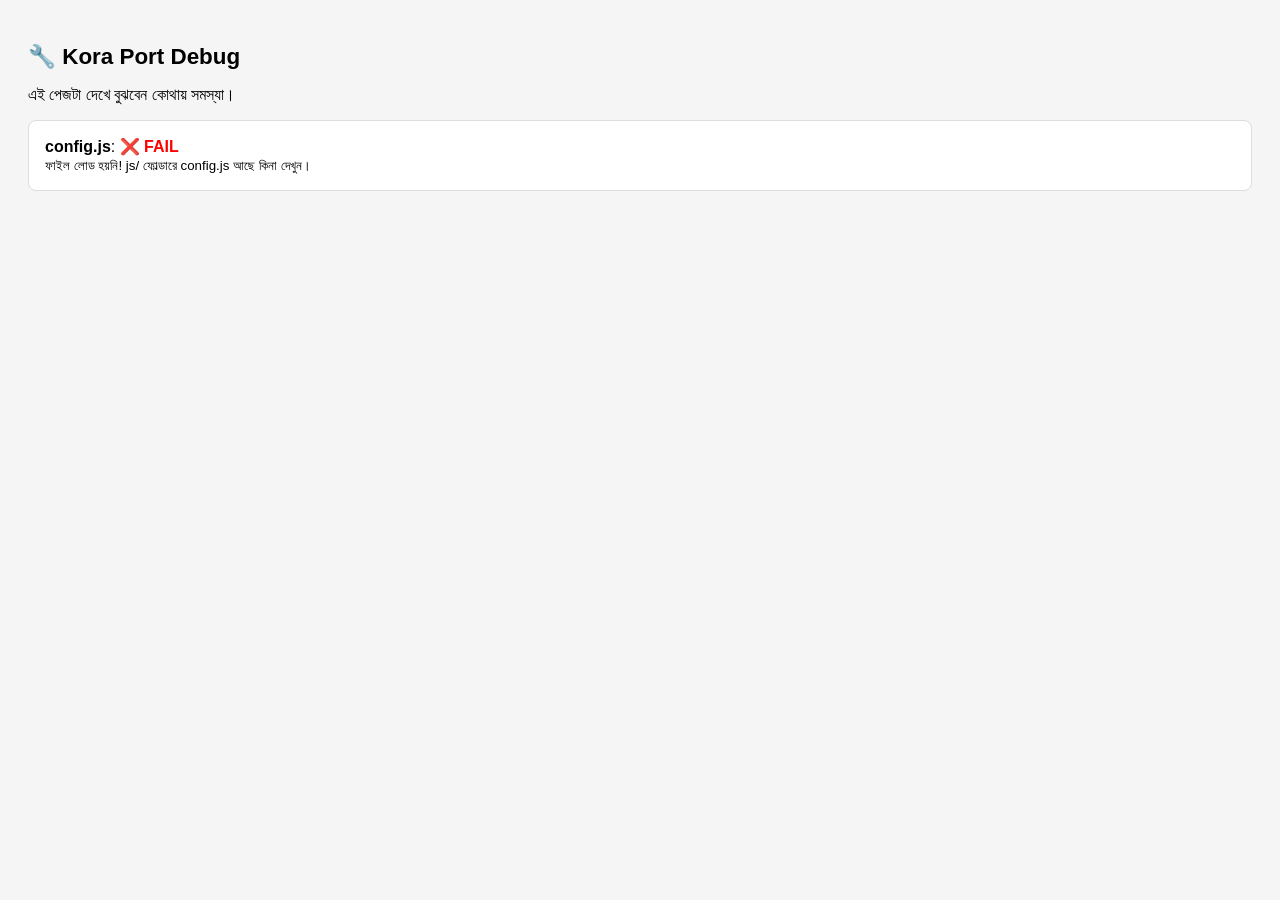
==== debug.html @ 2890dfe2 "Add files via upload" ====
<!DOCTYPE html>
<html lang="en">
<head>
<meta charset="UTF-8">
<meta name="viewport" content="width=device-width, initial-scale=1.0">
<title>Debug — Kora Port</title>
<style>
body{font-family:sans-serif;padding:20px;background:#f5f5f5}
.test{background:#fff;padding:16px;margin:10px 0;border-radius:8px;border:1px solid #ddd}
.ok{color:green;font-weight:bold}
.fail{color:red;font-weight:bold}
h1{font-size:1.4rem}
pre{background:#eee;padding:10px;border-radius:6px;font-size:0.8rem;overflow-x:auto;white-space:pre-wrap}
</style>
</head>
<body>
<h1>🔧 Kora Port Debug</h1>
<p>এই পেজটা দেখে বুঝবেন কোথায় সমস্যা।</p>
<div id="results"></div>

<script>
var r = document.getElementById('results');
function log(name, ok, detail) {
  r.innerHTML += '<div class="test"><strong>' + name + '</strong>: <span class="' + (ok?'ok':'fail') + '">' + (ok?'✅ OK':'❌ FAIL') + '</span>' + (detail ? '<br><small>' + detail + '</small>' : '') + '</div>';
}

// Test 1: config.js
try {
  var s1 = document.createElement('script');
  s1.src = 'js/config.js';
  s1.onload = function() {
    log('config.js', typeof CONFIG !== 'undefined', 'Store name: ' + (typeof CONFIG !== 'undefined' ? CONFIG.store.name : 'NOT FOUND'));
    loadTest2();
  };
  s1.onerror = function() { log('config.js', false, 'ফাইল লোড হয়নি! js/ ফোল্ডারে config.js আছে কিনা দেখুন।'); };
  document.body.appendChild(s1);
} catch(e) { log('config.js', false, e.message); }

function loadTest2() {
  var s2 = document.createElement('script');
  s2.src = 'js/products-data.js';
  s2.onload = function() {
    log('products-data.js', typeof PRODUCTS !== 'undefined', 'Products: ' + (typeof PRODUCTS !== 'undefined' ? PRODUCTS.length : 0) + ', Categories: ' + (typeof CATEGORIES !== 'undefined' ? CATEGORIES.length : 0));
    loadTest3();
  };
  s2.onerror = function() { log('products-data.js', false, 'ফাইল লোড হয়নি!'); };
  document.body.appendChild(s2);
}

function loadTest3() {
  var s3 = document.createElement('script');
  s3.src = 'js/main.js';
  s3.onload = function() {
    log('main.js', typeof formatPrice === 'function', 'formatPrice, renderStars, updateCartBadge ফাংশন আছে কিনা: ' + (typeof formatPrice === 'function'));
    loadTest4();
  };
  s3.onerror = function() { log('main.js', false, 'ফাইল লোড হয়নি!'); };
  document.body.appendChild(s3);
}

function loadTest4() {
  var s4 = document.createElement('script');
  s4.src = 'js/home.js';
  s4.onload = function() {
    log('home.js', typeof createProductCard === 'function', 'createProductCard ফাংশন আছে কিনা: ' + (typeof createProductCard === 'function'));
    runFinalTests();
  };
  s4.onerror = function() { log('home.js', false, 'ফাইল লোড হয়নি!'); };
  document.body.appendChild(s4);
}

function runFinalTests() {
  // CSS test
  var link1 = document.createElement('link');
  link1.rel = 'stylesheet';
  link1.href = 'css/global.css';
  link1.onload = function() { log('global.css', true); };
  link1.onerror = function() { log('global.css', false, 'CSS ফাইল লোড হয়নি!'); };
  document.head.appendChild(link1);

  // Product card test
  if (typeof createProductCard === 'function' && typeof PRODUCTS !== 'undefined' && PRODUCTS.length > 0) {
    var card = createProductCard(PRODUCTS[0]);
    var hasContent = card.length > 100;
    log('Product Card Render', hasContent, 'Card HTML length: ' + card.length + ' chars');

    // Show sample card
    r.innerHTML += '<div class="test"><strong>Sample Product Card:</strong><div style="max-width:280px;margin-top:10px">' + card + '</div></div>';
  } else {
    log('Product Card Render', false, 'createProductCard বা PRODUCTS পাওয়া যায়নি');
  }

  // Cart test
  var cart = JSON.parse(localStorage.getItem('kp-cart') || '[]');
  log('Cart Data', true, 'Cart items: ' + cart.length);

  // File list
  var files = [
    'css/global.css', 'css/header-footer.css', 'css/home.css',
    'css/product.css', 'css/cart-checkout.css', 'css/animations.css', 'css/responsive.css',
    'js/config.js', 'js/products-data.js', 'js/main.js', 'js/home.js',
    'js/product-display.js', 'js/cart.js', 'js/checkout.js',
    'js/ui-effects.js', 'js/gtm-tracking.js'
  ];
  var missing = [];
  var checked = 0;
  files.forEach(function(f) {
    fetch(f, {method:'HEAD'}).then(function(res) {
      if (!res.ok) missing.push(f);
      checked++;
      if (checked === files.length) {
        log('All Files Check', missing.length === 0, missing.length > 0 ? 'Missing: ' + missing.join(', ') : 'সব ফাইল আছে!');
      }
    }).catch(function() {
      missing.push(f);
      checked++;
      if (checked === files.length) {
        log('All Files Check', missing.length === 0, 'Missing: ' + missing.join(', '));
      }
    });
  });
}
</script>
</body>
</html>
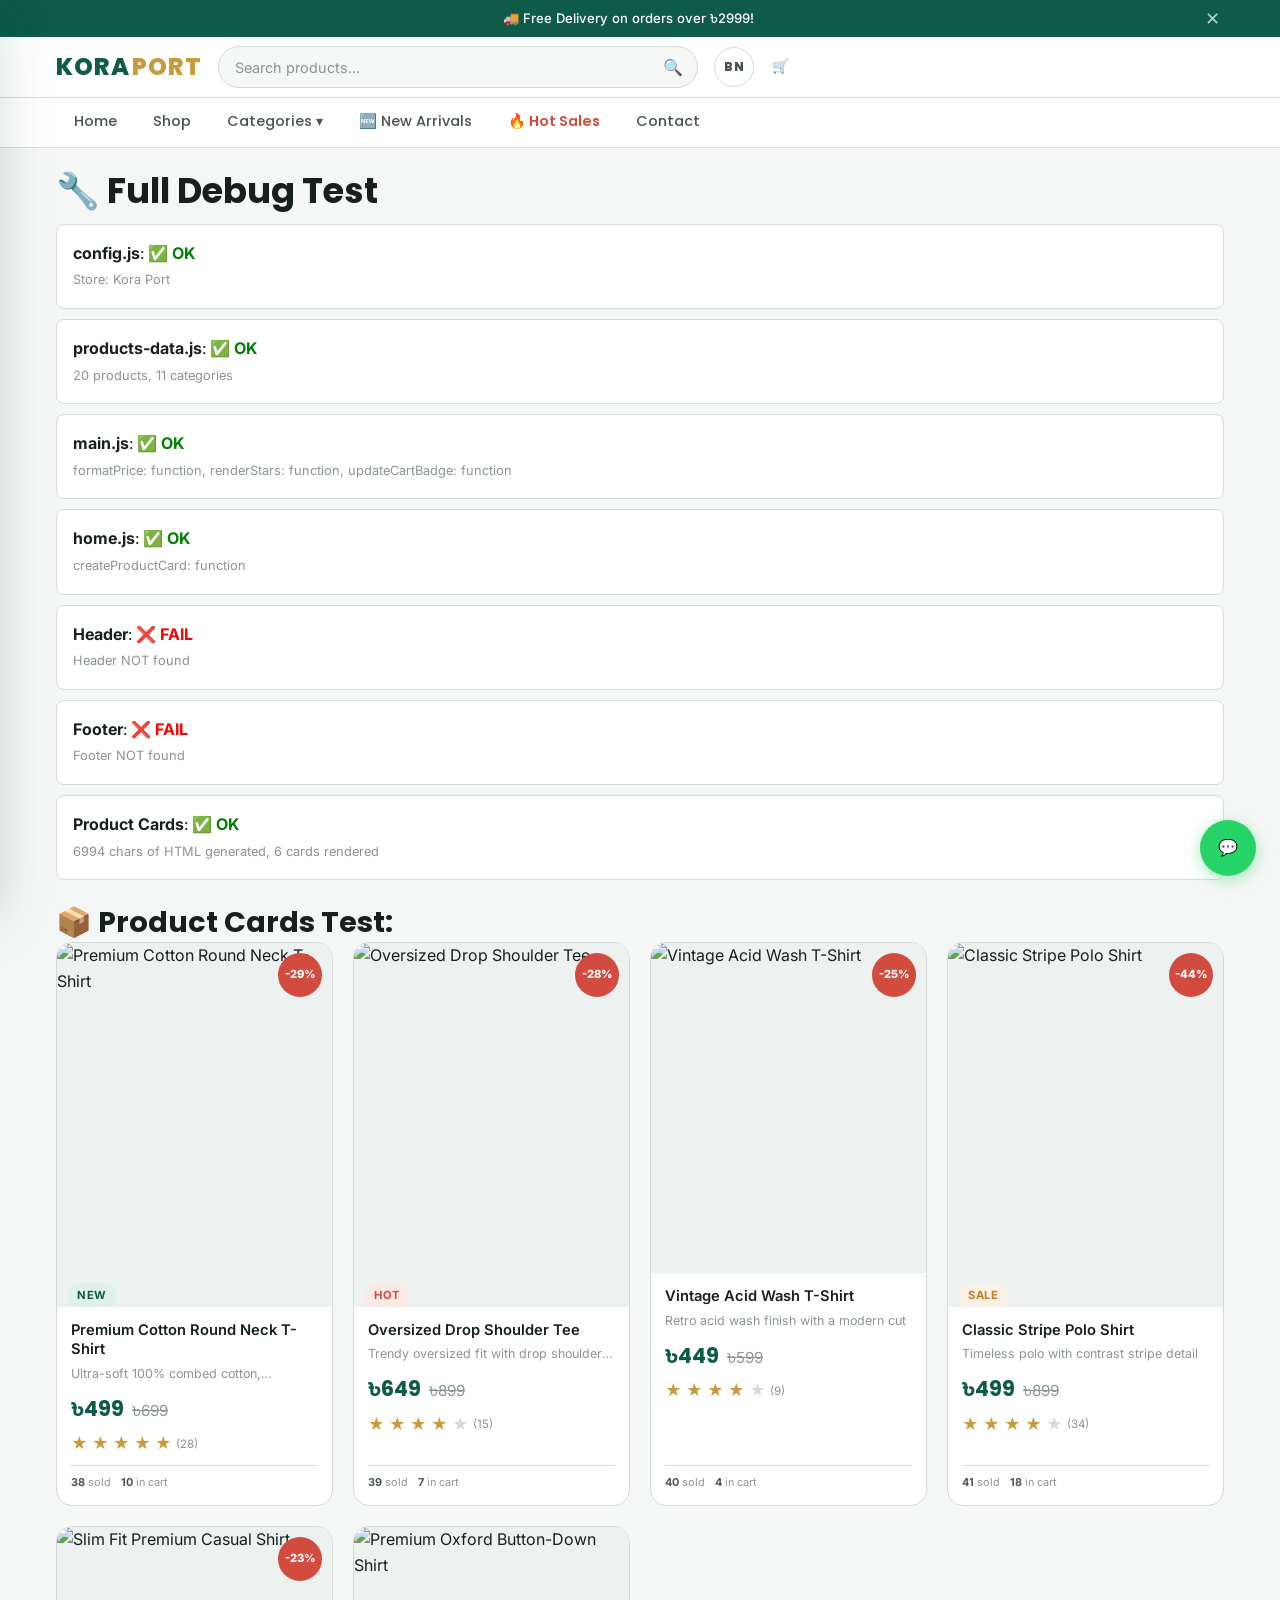
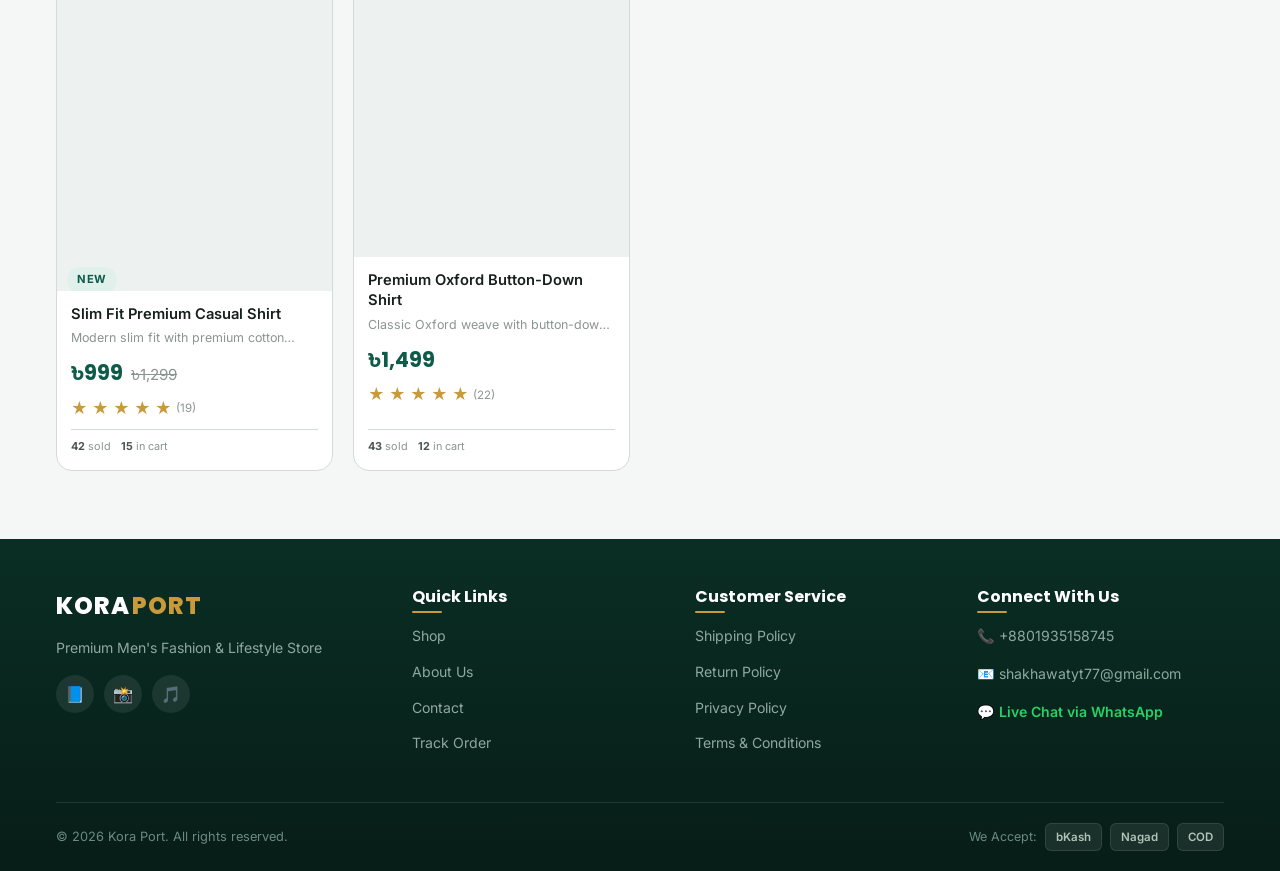
==== commit 51cf14f3: "Refactor debug.html for improved structure and styles" ====
--- a/debug.html
+++ b/debug.html
@@ -4,122 +4,52 @@
 <meta charset="UTF-8">
 <meta name="viewport" content="width=device-width, initial-scale=1.0">
 <title>Debug — Kora Port</title>
+<link rel="stylesheet" href="css/global.css">
+<link rel="stylesheet" href="css/header-footer.css">
+<link rel="stylesheet" href="css/home.css">
+<link rel="stylesheet" href="css/animations.css">
 <style>
-body{font-family:sans-serif;padding:20px;background:#f5f5f5}
-.test{background:#fff;padding:16px;margin:10px 0;border-radius:8px;border:1px solid #ddd}
+.test{background:var(--color-bg-card);padding:16px;margin:10px 0;border-radius:8px;border:1px solid var(--color-border-subtle)}
 .ok{color:green;font-weight:bold}
 .fail{color:red;font-weight:bold}
-h1{font-size:1.4rem}
-pre{background:#eee;padding:10px;border-radius:6px;font-size:0.8rem;overflow-x:auto;white-space:pre-wrap}
 </style>
 </head>
 <body>
-<h1>🔧 Kora Port Debug</h1>
-<p>এই পেজটা দেখে বুঝবেন কোথায় সমস্যা।</p>
+<div id="app-header"></div>
+<main class="container" style="padding:20px 16px;min-height:60vh">
+<h1>🔧 Full Debug Test</h1>
 <div id="results"></div>
+<h2 style="margin-top:24px">📦 Product Cards Test:</h2>
+<div class="product-grid" id="testGrid"></div>
+</main>
+<div id="app-footer"></div>
 
+<script src="js/config.js"></script>
+<script src="js/products-data.js"></script>
+<script src="js/main.js"></script>
+<script src="js/home.js"></script>
 <script>
 var r = document.getElementById('results');
 function log(name, ok, detail) {
-  r.innerHTML += '<div class="test"><strong>' + name + '</strong>: <span class="' + (ok?'ok':'fail') + '">' + (ok?'✅ OK':'❌ FAIL') + '</span>' + (detail ? '<br><small>' + detail + '</small>' : '') + '</div>';
+  r.innerHTML += '<div class="test"><strong>'+name+'</strong>: <span class="'+(ok?'ok':'fail')+'">'+(ok?'✅ OK':'❌ FAIL')+'</span>'+(detail?'<br><small>'+detail+'</small>':'')+'</div>';
 }
 
-// Test 1: config.js
-try {
-  var s1 = document.createElement('script');
-  s1.src = 'js/config.js';
-  s1.onload = function() {
-    log('config.js', typeof CONFIG !== 'undefined', 'Store name: ' + (typeof CONFIG !== 'undefined' ? CONFIG.store.name : 'NOT FOUND'));
-    loadTest2();
-  };
-  s1.onerror = function() { log('config.js', false, 'ফাইল লোড হয়নি! js/ ফোল্ডারে config.js আছে কিনা দেখুন।'); };
-  document.body.appendChild(s1);
-} catch(e) { log('config.js', false, e.message); }
+log('config.js', typeof CONFIG !== 'undefined', typeof CONFIG !== 'undefined' ? 'Store: '+CONFIG.store.name : '');
+log('products-data.js', typeof PRODUCTS !== 'undefined', typeof PRODUCTS !== 'undefined' ? PRODUCTS.length+' products, '+CATEGORIES.length+' categories' : '');
+log('main.js', typeof formatPrice === 'function', 'formatPrice: '+(typeof formatPrice)+', renderStars: '+(typeof renderStars)+', updateCartBadge: '+(typeof updateCartBadge));
+log('home.js', typeof createProductCard === 'function', 'createProductCard: '+(typeof createProductCard));
+log('Header', !!document.getElementById('siteHeader'), document.getElementById('siteHeader')?'Header rendered':'Header NOT found');
+log('Footer', !!document.querySelector('.site-footer'), document.querySelector('.site-footer')?'Footer rendered':'Footer NOT found');
 
-function loadTest2() {
-  var s2 = document.createElement('script');
-  s2.src = 'js/products-data.js';
-  s2.onload = function() {
-    log('products-data.js', typeof PRODUCTS !== 'undefined', 'Products: ' + (typeof PRODUCTS !== 'undefined' ? PRODUCTS.length : 0) + ', Categories: ' + (typeof CATEGORIES !== 'undefined' ? CATEGORIES.length : 0));
-    loadTest3();
-  };
-  s2.onerror = function() { log('products-data.js', false, 'ফাইল লোড হয়নি!'); };
-  document.body.appendChild(s2);
-}
-
-function loadTest3() {
-  var s3 = document.createElement('script');
-  s3.src = 'js/main.js';
-  s3.onload = function() {
-    log('main.js', typeof formatPrice === 'function', 'formatPrice, renderStars, updateCartBadge ফাংশন আছে কিনা: ' + (typeof formatPrice === 'function'));
-    loadTest4();
-  };
-  s3.onerror = function() { log('main.js', false, 'ফাইল লোড হয়নি!'); };
-  document.body.appendChild(s3);
-}
-
-function loadTest4() {
-  var s4 = document.createElement('script');
-  s4.src = 'js/home.js';
-  s4.onload = function() {
-    log('home.js', typeof createProductCard === 'function', 'createProductCard ফাংশন আছে কিনা: ' + (typeof createProductCard === 'function'));
-    runFinalTests();
-  };
-  s4.onerror = function() { log('home.js', false, 'ফাইল লোড হয়নি!'); };
-  document.body.appendChild(s4);
-}
-
-function runFinalTests() {
-  // CSS test
-  var link1 = document.createElement('link');
-  link1.rel = 'stylesheet';
-  link1.href = 'css/global.css';
-  link1.onload = function() { log('global.css', true); };
-  link1.onerror = function() { log('global.css', false, 'CSS ফাইল লোড হয়নি!'); };
-  document.head.appendChild(link1);
-
-  // Product card test
-  if (typeof createProductCard === 'function' && typeof PRODUCTS !== 'undefined' && PRODUCTS.length > 0) {
-    var card = createProductCard(PRODUCTS[0]);
-    var hasContent = card.length > 100;
-    log('Product Card Render', hasContent, 'Card HTML length: ' + card.length + ' chars');
-
-    // Show sample card
-    r.innerHTML += '<div class="test"><strong>Sample Product Card:</strong><div style="max-width:280px;margin-top:10px">' + card + '</div></div>';
-  } else {
-    log('Product Card Render', false, 'createProductCard বা PRODUCTS পাওয়া যায়নি');
-  }
-
-  // Cart test
-  var cart = JSON.parse(localStorage.getItem('kp-cart') || '[]');
-  log('Cart Data', true, 'Cart items: ' + cart.length);
-
-  // File list
-  var files = [
-    'css/global.css', 'css/header-footer.css', 'css/home.css',
-    'css/product.css', 'css/cart-checkout.css', 'css/animations.css', 'css/responsive.css',
-    'js/config.js', 'js/products-data.js', 'js/main.js', 'js/home.js',
-    'js/product-display.js', 'js/cart.js', 'js/checkout.js',
-    'js/ui-effects.js', 'js/gtm-tracking.js'
-  ];
-  var missing = [];
-  var checked = 0;
-  files.forEach(function(f) {
-    fetch(f, {method:'HEAD'}).then(function(res) {
-      if (!res.ok) missing.push(f);
-      checked++;
-      if (checked === files.length) {
-        log('All Files Check', missing.length === 0, missing.length > 0 ? 'Missing: ' + missing.join(', ') : 'সব ফাইল আছে!');
-      }
-    }).catch(function() {
-      missing.push(f);
-      checked++;
-      if (checked === files.length) {
-        log('All Files Check', missing.length === 0, 'Missing: ' + missing.join(', '));
-      }
-    });
-  });
+if (typeof createProductCard === 'function' && typeof PRODUCTS !== 'undefined') {
+  var grid = document.getElementById('testGrid');
+  var html = '';
+  PRODUCTS.slice(0, 6).forEach(function(p) { html += createProductCard(p); });
+  grid.innerHTML = html;
+  log('Product Cards', html.length > 100, html.length + ' chars of HTML generated, ' + PRODUCTS.slice(0,6).length + ' cards rendered');
+} else {
+  log('Product Cards', false, 'Cannot render — missing functions');
 }
 </script>
 </body>
-</html>+</html>
--- a/css/global.css
+++ b/css/global.css
@@ -0,0 +1,532 @@
+/*
+ * ==========================================
+ * 🎨 KORA PORT — Global Styles
+ * ==========================================
+ * এই ফাইলে সাইটের সব গ্লোবাল স্টাইল আছে।
+ * কালার, ফন্ট, বাটন, কার্ড সব এখানে।
+ * ==========================================
+ */
+
+/* ────────── 📝 Google Fonts ────────── */
+@import url('https://fonts.googleapis.com/css2?family=Hind+Siliguri:wght@400;500;600;700&family=Inter:wght@300;400;500;600;700&family=Poppins:wght@400;500;600;700;800&display=swap');
+
+
+/* ════════════════════════════════════════════
+   🎨 CSS VARIABLES
+   ════════════════════════════════════════════ */
+:root {
+  /* ─── Brand / Core Colors ─── */
+  --color-primary: #0E5B4A;
+  --color-primary-hover: #0F6C57;
+  --color-primary-active: #0B473A;
+  --color-primary-soft: #E0F1EC;
+  --color-primary-outline: #84B7A6;
+
+  --color-secondary: #2D5C78;
+  --color-secondary-hover: #234863;
+  --color-secondary-soft: #E2EDF4;
+
+  --color-accent: #C89A3C;
+  --color-accent-hover: #B48421;
+  --color-accent-soft: #F7F0DF;
+  --color-accent-dark: #51401D;
+
+  /* ─── Backgrounds / Surfaces ─── */
+  --color-bg-body: #F5F7F6;
+  --color-bg-section: #EDF1EF;
+  --color-bg-card: #FFFFFF;
+  --color-bg-card-subtle: #F9FBFA;
+
+  /* ─── Borders ─── */
+  --color-border-subtle: #D3DAD7;
+  --color-border-strong: #B7C2BD;
+
+  /* ─── Text ─── */
+  --color-text-main: #17201C;
+  --color-text-secondary: #49544F;
+  --color-text-muted: #8A9490;
+  --color-text-disabled: #B1BAB6;
+  --color-text-on-primary: #FFFFFF;
+  --color-text-on-accent: #14100A;
+
+  /* ─── Semantic Colors ─── */
+  --color-success: #1E9C6D;
+  --color-success-bg: #E3F4EC;
+  --color-success-border: #9CD5BD;
+
+  --color-warning: #C27B24;
+  --color-warning-bg: #F9F1E3;
+  --color-warning-border: #E2C39A;
+
+  --color-error: #D14B3F;
+  --color-error-bg: #FBE9E7;
+  --color-error-border: #E7A49B;
+
+  --color-info: #2D7BB8;
+  --color-info-bg: #E3F1FB;
+  --color-info-border: #9EC0E1;
+
+  /* ─── Fonts ─── */
+  --font-heading: 'Poppins', 'Hind Siliguri', sans-serif;
+  --font-body: 'Inter', 'Hind Siliguri', sans-serif;
+  --font-bangla: 'Hind Siliguri', sans-serif;
+
+  /* ─── Spacing ─── */
+  --space-xs: 4px;
+  --space-sm: 8px;
+  --space-md: 16px;
+  --space-lg: 24px;
+  --space-xl: 32px;
+  --space-2xl: 48px;
+  --space-3xl: 64px;
+
+  /* ─── Border Radius ─── */
+  --radius-sm: 6px;
+  --radius-md: 10px;
+  --radius-lg: 16px;
+  --radius-xl: 24px;
+  --radius-full: 9999px;
+
+  /* ─── Shadows ─── */
+  --shadow-sm: 0 2px 8px rgba(15, 50, 40, 0.06);
+  --shadow-md: 0 4px 16px rgba(15, 50, 40, 0.08);
+  --shadow-lg: 0 10px 30px rgba(15, 50, 40, 0.12);
+  --shadow-xl: 0 20px 50px rgba(15, 50, 40, 0.16);
+
+  /* ─── Transitions ─── */
+  --transition-fast: 0.15s ease;
+  --transition-normal: 0.3s ease;
+  --transition-slow: 0.5s ease;
+
+  /* ─── Z-index ─── */
+  --z-dropdown: 100;
+  --z-sticky: 200;
+  --z-modal-backdrop: 300;
+  --z-modal: 400;
+  --z-toast: 500;
+}
+
+
+/* ════════════════════════════════════════════
+   🔄 CSS RESET
+   ════════════════════════════════════════════ */
+*, *::before, *::after {
+  margin: 0;
+  padding: 0;
+  box-sizing: border-box;
+}
+
+html {
+  scroll-behavior: smooth;
+  -webkit-text-size-adjust: 100%;
+}
+
+body {
+  font-family: var(--font-body);
+  font-size: 16px;
+  line-height: 1.6;
+  color: var(--color-text-main);
+  background-color: var(--color-bg-body);
+  -webkit-font-smoothing: antialiased;
+  -moz-osx-font-smoothing: grayscale;
+  overflow-x: hidden;
+}
+
+img {
+  max-width: 100%;
+  height: auto;
+  display: block;
+}
+
+a {
+  text-decoration: none;
+  color: var(--color-secondary);
+  transition: color var(--transition-fast);
+}
+
+a:hover {
+  color: var(--color-secondary-hover);
+}
+
+ul, ol {
+  list-style: none;
+}
+
+button {
+  cursor: pointer;
+  border: none;
+  outline: none;
+  font-family: inherit;
+  font-size: inherit;
+}
+
+input, select, textarea {
+  font-family: inherit;
+  font-size: inherit;
+  outline: none;
+}
+
+::selection {
+  background: var(--color-primary-soft);
+  color: var(--color-primary);
+}
+
+
+/* ════════════════════════════════════════════
+   📝 TYPOGRAPHY
+   ════════════════════════════════════════════ */
+h1, h2, h3, h4, h5, h6 {
+  font-family: var(--font-heading);
+  font-weight: 700;
+  line-height: 1.3;
+  color: var(--color-text-main);
+}
+
+h1 { font-size: 2.2rem; }
+h2 { font-size: 1.8rem; }
+h3 { font-size: 1.4rem; }
+h4 { font-size: 1.15rem; }
+h5 { font-size: 1rem; }
+h6 { font-size: 0.875rem; }
+
+p {
+  color: var(--color-text-secondary);
+  margin-bottom: var(--space-md);
+}
+
+small {
+  font-size: 0.8rem;
+  color: var(--color-text-muted);
+}
+
+
+/* ════════════════════════════════════════════
+   📦 LAYOUT / CONTAINER
+   ════════════════════════════════════════════ */
+.container {
+  width: 100%;
+  max-width: 1200px;
+  margin: 0 auto;
+  padding: 0 var(--space-md);
+}
+
+.section {
+  padding: var(--space-2xl) 0;
+}
+
+.section-title {
+  font-size: 1.6rem;
+  text-align: center;
+  margin-bottom: var(--space-xl);
+  position: relative;
+}
+
+.section-title::after {
+  content: '';
+  display: block;
+  width: 60px;
+  height: 3px;
+  background: var(--color-accent);
+  margin: var(--space-sm) auto 0;
+  border-radius: var(--radius-full);
+}
+
+
+/* ════════════════════════════════════════════
+   🔘 BUTTONS
+   ════════════════════════════════════════════ */
+.btn {
+  display: inline-flex;
+  align-items: center;
+  justify-content: center;
+  gap: var(--space-sm);
+  padding: 12px 24px;
+  border-radius: var(--radius-md);
+  font-family: var(--font-heading);
+  font-weight: 600;
+  font-size: 0.95rem;
+  transition: all var(--transition-normal);
+  border: 2px solid transparent;
+  text-align: center;
+  white-space: nowrap;
+}
+
+/* Primary Button (সবুজ) */
+.btn-primary {
+  background: var(--color-primary);
+  color: var(--color-text-on-primary);
+  border-color: var(--color-primary);
+}
+.btn-primary:hover {
+  background: var(--color-primary-hover);
+  border-color: var(--color-primary-hover);
+  transform: translateY(-2px);
+  box-shadow: var(--shadow-md);
+}
+.btn-primary:active {
+  background: var(--color-primary-active);
+  transform: translateY(0);
+}
+
+/* Secondary Button (আউটলাইন) */
+.btn-secondary {
+  background: var(--color-bg-card);
+  color: var(--color-secondary);
+  border-color: var(--color-border-subtle);
+}
+.btn-secondary:hover {
+  background: var(--color-bg-card-subtle);
+  border-color: var(--color-secondary);
+}
+
+/* Accent Button (গোল্ড — Buy Now, CTA) */
+.btn-accent {
+  background: var(--color-accent);
+  color: var(--color-text-on-accent);
+  border-color: var(--color-accent);
+}
+.btn-accent:hover {
+  background: var(--color-accent-hover);
+  border-color: var(--color-accent-hover);
+  transform: translateY(-2px);
+  box-shadow: var(--shadow-md);
+}
+
+/* Ghost Button */
+.btn-ghost {
+  background: transparent;
+  color: var(--color-text-secondary);
+}
+.btn-ghost:hover {
+  background: var(--color-bg-section);
+}
+
+/* Danger Button */
+.btn-danger {
+  background: var(--color-error);
+  color: #FFFFFF;
+  border-color: var(--color-error);
+}
+
+/* Button Sizes */
+.btn-sm { padding: 8px 16px; font-size: 0.85rem; }
+.btn-lg { padding: 16px 32px; font-size: 1.05rem; }
+.btn-full { width: 100%; }
+
+/* Disabled */
+.btn:disabled {
+  opacity: 0.5;
+  cursor: not-allowed;
+  transform: none !important;
+}
+
+
+/* ════════════════════════════════════════════
+   🃏 CARDS
+   ════════════════════════════════════════════ */
+.card {
+  background: var(--color-bg-card);
+  border: 1px solid var(--color-border-subtle);
+  border-radius: var(--radius-lg);
+  overflow: hidden;
+  transition: all var(--transition-normal);
+  box-shadow: var(--shadow-sm);
+}
+
+.card:hover {
+  box-shadow: var(--shadow-lg);
+  transform: translateY(-4px);
+}
+
+.card-body {
+  padding: var(--space-md);
+}
+
+
+/* ════════════════════════════════════════════
+   📋 FORMS
+   ════════════════════════════════════════════ */
+.form-group {
+  margin-bottom: var(--space-md);
+}
+
+.form-label {
+  display: block;
+  font-weight: 600;
+  font-size: 0.9rem;
+  color: var(--color-text-main);
+  margin-bottom: var(--space-xs);
+}
+
+.form-input,
+.form-select,
+.form-textarea {
+  width: 100%;
+  padding: 12px 16px;
+  border: 1.5px solid var(--color-border-subtle);
+  border-radius: var(--radius-md);
+  background: var(--color-bg-card);
+  color: var(--color-text-main);
+  transition: border-color var(--transition-fast);
+  font-size: 0.95rem;
+}
+
+.form-input:focus,
+.form-select:focus,
+.form-textarea:focus {
+  border-color: var(--color-primary);
+  box-shadow: 0 0 0 3px var(--color-primary-soft);
+}
+
+.form-input.error {
+  border-color: var(--color-error);
+  box-shadow: 0 0 0 3px var(--color-error-bg);
+}
+
+.form-error-text {
+  color: var(--color-error);
+  font-size: 0.8rem;
+  margin-top: var(--space-xs);
+}
+
+.form-textarea {
+  min-height: 100px;
+  resize: vertical;
+}
+
+
+/* ════════════════════════════════════════════
+   🏷️ BADGES
+   ════════════════════════════════════════════ */
+.badge {
+  display: inline-block;
+  padding: 4px 10px;
+  border-radius: var(--radius-full);
+  font-size: 0.7rem;
+  font-weight: 700;
+  text-transform: uppercase;
+  letter-spacing: 0.5px;
+}
+
+.badge-new {
+  background: var(--color-primary-soft);
+  color: var(--color-primary);
+}
+
+.badge-hot {
+  background: var(--color-error-bg);
+  color: var(--color-error);
+}
+
+.badge-sale {
+  background: var(--color-warning-bg);
+  color: var(--color-warning);
+}
+
+.badge-eid {
+  background: var(--color-accent-soft);
+  color: var(--color-accent-dark);
+}
+
+.badge-out-of-stock {
+  background: var(--color-bg-section);
+  color: var(--color-text-disabled);
+}
+
+
+/* ════════════════════════════════════════════
+   💰 PRICE DISPLAY
+   ════════════════════════════════════════════ */
+.price-current {
+  font-family: var(--font-heading);
+  font-size: 1.3rem;
+  font-weight: 700;
+  color: var(--color-primary);
+}
+
+.price-original {
+  font-size: 0.95rem;
+  color: var(--color-text-muted);
+  text-decoration: line-through;
+  margin-left: var(--space-sm);
+}
+
+.price-save {
+  font-size: 0.8rem;
+  font-weight: 600;
+  color: var(--color-error);
+  margin-left: var(--space-sm);
+}
+
+
+/* ════════════════════════════════════════════
+   ⭐ STAR RATING
+   ════════════════════════════════════════════ */
+.stars {
+  display: inline-flex;
+  gap: 2px;
+  color: var(--color-accent);
+  font-size: 0.9rem;
+}
+
+.stars .empty {
+  color: var(--color-border-subtle);
+}
+
+.review-count {
+  font-size: 0.8rem;
+  color: var(--color-text-muted);
+  margin-left: var(--space-xs);
+}
+
+
+/* ════════════════════════════════════════════
+   🛠️ UTILITY CLASSES
+   ════════════════════════════════════════════ */
+.text-center { text-align: center; }
+.text-left { text-align: left; }
+.text-right { text-align: right; }
+.text-muted { color: var(--color-text-muted); }
+.text-primary { color: var(--color-primary); }
+.text-accent { color: var(--color-accent); }
+.text-error { color: var(--color-error); }
+.text-success { color: var(--color-success); }
+
+.font-bold { font-weight: 700; }
+.font-semibold { font-weight: 600; }
+
+.flex { display: flex; }
+.flex-center { display: flex; align-items: center; justify-content: center; }
+.flex-between { display: flex; align-items: center; justify-content: space-between; }
+.flex-wrap { flex-wrap: wrap; }
+.gap-sm { gap: var(--space-sm); }
+.gap-md { gap: var(--space-md); }
+.gap-lg { gap: var(--space-lg); }
+
+.grid { display: grid; }
+
+.mt-sm { margin-top: var(--space-sm); }
+.mt-md { margin-top: var(--space-md); }
+.mt-lg { margin-top: var(--space-lg); }
+.mb-md { margin-bottom: var(--space-md); }
+.mb-lg { margin-bottom: var(--space-lg); }
+
+.hidden { display: none !important; }
+.visible { display: block; }
+
+/* ════════════════════════════════════════════
+   🖱️ SCROLLBAR (Premium Feel)
+   ════════════════════════════════════════════ */
+::-webkit-scrollbar {
+  width: 8px;
+}
+::-webkit-scrollbar-track {
+  background: var(--color-bg-section);
+}
+::-webkit-scrollbar-thumb {
+  background: var(--color-border-strong);
+  border-radius: var(--radius-full);
+}
+::-webkit-scrollbar-thumb:hover {
+  background: var(--color-primary);
+}
--- a/css/header-footer.css
+++ b/css/header-footer.css
@@ -0,0 +1,449 @@
+/*
+ * ==========================================
+ * 📌 KORA PORT — Header & Footer Styles
+ * ==========================================
+ */
+
+/* ═══════════════════════════════════
+   📢 ANNOUNCEMENT BAR
+   ═══════════════════════════════════ */
+.announcement-bar {
+  background: var(--color-primary);
+  color: var(--color-text-on-primary);
+  padding: 8px 0;
+  font-size: 0.82rem;
+  text-align: center;
+  transition: transform 0.3s ease;
+  position: relative;
+  z-index: var(--z-sticky);
+}
+.announcement-bar p { color: #fff; margin: 0; font-weight: 500; }
+.ann-close {
+  background: none; border: none; color: rgba(255,255,255,0.7);
+  font-size: 1.1rem; cursor: pointer; padding: 0 4px;
+  transition: color 0.2s;
+}
+.ann-close:hover { color: #fff; }
+
+/* ═══════════════════════════════════
+   🏪 SITE HEADER
+   ═══════════════════════════════════ */
+.site-header {
+  background: var(--color-bg-card);
+  border-bottom: 1px solid var(--color-border-subtle);
+  position: sticky; top: 0;
+  z-index: var(--z-sticky);
+  transition: box-shadow 0.3s ease;
+}
+.site-header.scrolled { box-shadow: var(--shadow-md); }
+
+.header-row {
+  display: flex; align-items: center;
+  gap: 16px; height: 60px;
+}
+
+/* ═══════════════════════════════════
+   🍔 HAMBURGER (Mobile)
+   ═══════════════════════════════════ */
+.hamburger {
+  display: none; background: none; border: none;
+  flex-direction: column; gap: 5px; padding: 6px;
+  cursor: pointer; z-index: 10;
+}
+.hamburger span {
+  display: block; width: 22px; height: 2.5px;
+  background: var(--color-text-main);
+  border-radius: 2px;
+  transition: all 0.3s ease;
+}
+.hamburger.active span:nth-child(1) { transform: rotate(45deg) translate(5px,5px); }
+.hamburger.active span:nth-child(2) { opacity: 0; }
+.hamburger.active span:nth-child(3) { transform: rotate(-45deg) translate(5px,-5px); }
+
+/* ═══════════════════════════════════
+   ✏️ LOGO
+   ═══════════════════════════════════ */
+.site-logo {
+  display: flex; align-items: center; gap: 2px;
+  text-decoration: none; flex-shrink: 0;
+}
+.logo-main {
+  font-family: var(--font-heading);
+  font-size: 1.5rem; font-weight: 800;
+  color: var(--color-primary);
+  letter-spacing: 1px;
+}
+.logo-accent {
+  font-family: var(--font-heading);
+  font-size: 1.5rem; font-weight: 800;
+  color: var(--color-accent);
+  letter-spacing: 1px;
+}
+.footer-logo { margin-bottom: 12px; }
+.footer-logo .logo-main,
+.footer-logo .logo-accent { color: #fff; }
+.footer-logo .logo-accent { color: var(--color-accent); }
+
+/* ═══════════════════════════════════
+   🔍 SEARCH BAR
+   ═══════════════════════════════════ */
+.header-search {
+  flex: 1; max-width: 480px;
+  display: flex; align-items: center;
+  background: var(--color-bg-body);
+  border: 1.5px solid var(--color-border-subtle);
+  border-radius: var(--radius-full);
+  overflow: hidden;
+  transition: border-color 0.2s;
+}
+.header-search:focus-within { border-color: var(--color-primary); }
+.search-input {
+  flex: 1; border: none; background: transparent;
+  padding: 10px 16px; font-size: 0.9rem;
+  color: var(--color-text-main); outline: none;
+}
+.search-input::placeholder { color: var(--color-text-muted); }
+.search-btn {
+  background: none; border: none; padding: 10px 14px;
+  color: var(--color-text-muted); cursor: pointer;
+  display: flex; align-items: center;
+  transition: color 0.2s;
+}
+.search-btn:hover { color: var(--color-primary); }
+
+.mob-search-wrap {
+  display: flex; padding: 0 0 12px;
+  background: var(--color-bg-body);
+  border: 1.5px solid var(--color-border-subtle);
+  border-radius: var(--radius-full);
+  overflow: hidden; margin-top: 8px;
+}
+.mob-search-wrap .search-input { padding: 8px 14px; }
+
+/* ═══════════════════════════════════
+   🔘 HEADER ICONS
+   ═══════════════════════════════════ */
+.header-icons { display: flex; align-items: center; gap: 6px; flex-shrink: 0; }
+
+.h-icon {
+  display: flex; align-items: center; justify-content: center;
+  width: 40px; height: 40px; border-radius: var(--radius-full);
+  background: transparent; border: none;
+  color: var(--color-text-secondary); cursor: pointer;
+  transition: all 0.2s; position: relative;
+  text-decoration: none; font-size: 0.85rem; font-weight: 700;
+}
+.h-icon:hover { background: var(--color-bg-section); color: var(--color-primary); }
+
+.lang-btn {
+  font-family: var(--font-heading);
+  font-size: 0.75rem; font-weight: 800;
+  letter-spacing: 0.5px;
+  border: 1.5px solid var(--color-border-subtle);
+}
+.lang-btn:hover { border-color: var(--color-primary); }
+
+.cart-link { position: relative; }
+.cart-badge {
+  position: absolute; top: 2px; right: 2px;
+  background: var(--color-error); color: #fff;
+  font-size: 0.65rem; font-weight: 700;
+  width: 18px; height: 18px;
+  border-radius: 50%;
+  display: flex; align-items: center; justify-content: center;
+  line-height: 1;
+}
+
+.mob-only { display: none !important; }
+
+/* ═══════════════════════════════════
+   🧭 NAVIGATION BAR
+   ═══════════════════════════════════ */
+.site-nav {
+  background: var(--color-bg-card);
+  border-bottom: 1px solid var(--color-border-subtle);
+}
+.nav-links {
+  display: flex; align-items: center;
+  list-style: none; margin: 0; padding: 0; gap: 0;
+}
+.nav-link {
+  display: block; padding: 12px 18px;
+  color: var(--color-text-secondary);
+  font-size: 0.9rem; font-weight: 500;
+  text-decoration: none;
+  transition: all 0.2s; white-space: nowrap;
+  font-family: var(--font-heading);
+  border-bottom: 2px solid transparent;
+}
+.nav-link:hover {
+  color: var(--color-primary);
+  background: var(--color-primary-soft);
+  border-bottom-color: var(--color-primary);
+}
+.nav-hot { color: var(--color-error) !important; font-weight: 600; }
+.nav-hot:hover { background: var(--color-error-bg) !important; }
+
+/* ═══════════════════════════════════
+   📂 CATEGORY DROPDOWN
+   ═══════════════════════════════════ */
+.nav-dd-wrap { position: relative; }
+.nav-dropdown {
+  position: absolute; top: 100%; left: 0;
+  background: var(--color-bg-card);
+  border: 1px solid var(--color-border-subtle);
+  border-radius: var(--radius-md);
+  box-shadow: var(--shadow-lg);
+  min-width: 220px; padding: 8px 0;
+  opacity: 0; visibility: hidden;
+  transform: translateY(8px);
+  transition: all 0.25s ease;
+  z-index: var(--z-dropdown);
+}
+.nav-dd-wrap:hover .nav-dropdown {
+  opacity: 1; visibility: visible;
+  transform: translateY(0);
+}
+.dd-item {
+  display: block; padding: 10px 18px;
+  color: var(--color-text-secondary);
+  font-size: 0.88rem; text-decoration: none;
+  transition: all 0.15s;
+}
+.dd-item:hover {
+  background: var(--color-primary-soft);
+  color: var(--color-primary);
+  padding-left: 22px;
+}
+.dd-item.special { font-weight: 600; }
+.dd-divider {
+  height: 1px; background: var(--color-border-subtle);
+  margin: 6px 14px;
+}
+
+/* ═══════════════════════════════════
+   📱 MOBILE MENU
+   ═══════════════════════════════════ */
+.mob-overlay {
+  position: fixed; inset: 0;
+  background: rgba(0,0,0,0.5);
+  z-index: var(--z-modal-backdrop);
+  backdrop-filter: blur(2px);
+}
+.mob-menu {
+  position: fixed; top: 0; left: 0; bottom: 0;
+  width: 300px; max-width: 85vw;
+  background: var(--color-bg-card);
+  z-index: var(--z-modal);
+  transform: translateX(-100%);
+  transition: transform 0.35s cubic-bezier(0.4,0,0.2,1);
+  display: flex; flex-direction: column;
+  box-shadow: var(--shadow-xl);
+}
+.mob-menu.open { transform: translateX(0); }
+
+.mm-head {
+  display: flex; align-items: center; justify-content: space-between;
+  padding: 16px 20px;
+  border-bottom: 1px solid var(--color-border-subtle);
+}
+.mm-close {
+  background: none; border: none; font-size: 1.5rem;
+  color: var(--color-text-muted); cursor: pointer;
+  width: 36px; height: 36px;
+  display: flex; align-items: center; justify-content: center;
+  border-radius: var(--radius-full);
+  transition: all 0.2s;
+}
+.mm-close:hover { background: var(--color-bg-section); color: var(--color-text-main); }
+
+.mm-body { flex: 1; overflow-y: auto; padding: 8px 0; }
+
+.mm-nav { list-style: none; margin: 0; padding: 0; }
+.mm-nav > li > a,
+.mm-nav > li > a[onclick] {
+  display: flex; align-items: center; justify-content: space-between;
+  padding: 14px 20px;
+  color: var(--color-text-main);
+  font-size: 0.95rem; font-weight: 500;
+  text-decoration: none; cursor: pointer;
+  transition: all 0.2s;
+  font-family: var(--font-heading);
+}
+.mm-nav > li > a:hover { background: var(--color-primary-soft); color: var(--color-primary); }
+
+.mm-arrow { font-size: 0.8rem; transition: transform 0.3s; }
+.mm-has-sub.open .mm-arrow { transform: rotate(180deg); }
+
+.mm-sub {
+  list-style: none; margin: 0; padding: 0;
+  max-height: 0; overflow: hidden;
+  transition: max-height 0.35s ease;
+  background: var(--color-bg-body);
+}
+.mm-has-sub.open .mm-sub { max-height: 600px; }
+.mm-sub li a {
+  display: block; padding: 11px 20px 11px 36px;
+  color: var(--color-text-secondary);
+  font-size: 0.88rem; text-decoration: none;
+  transition: all 0.15s;
+}
+.mm-sub li a:hover { color: var(--color-primary); background: var(--color-primary-soft); }
+.mm-divider { height: 1px; background: var(--color-border-subtle); margin: 4px 20px; }
+
+.mm-foot {
+  padding: 16px 20px;
+  border-top: 1px solid var(--color-border-subtle);
+  display: flex; flex-direction: column; gap: 10px;
+}
+.mm-phone {
+  color: var(--color-text-secondary); text-decoration: none;
+  font-size: 0.9rem; text-align: center;
+}
+
+/* ═══════════════════════════════════
+   🦶 FOOTER
+   ═══════════════════════════════════ */
+.site-footer {
+  background: linear-gradient(180deg, #0A2E24 0%, #071D17 100%);
+  color: #B0C4B8;
+  padding: 48px 0 0;
+  margin-top: 48px;
+}
+
+.footer-grid {
+  display: grid;
+  grid-template-columns: 1.3fr 1fr 1fr 1fr;
+  gap: 36px;
+  padding-bottom: 36px;
+}
+
+.f-desc { color: #8FA89E; font-size: 0.88rem; line-height: 1.6; margin-top: 8px; }
+
+.f-social { display: flex; gap: 10px; margin-top: 16px; }
+.soc-icon {
+  display: flex; align-items: center; justify-content: center;
+  width: 38px; height: 38px;
+  border-radius: var(--radius-full);
+  background: rgba(255,255,255,0.08);
+  color: #B0C4B8;
+  transition: all 0.3s;
+}
+.soc-icon:hover { background: var(--color-primary); color: #fff; transform: translateY(-2px); }
+
+.f-title {
+  color: #fff; font-size: 1rem; font-weight: 700;
+  margin-bottom: 16px; position: relative;
+  font-family: var(--font-heading);
+}
+.f-title::after {
+  content: ''; position: absolute; bottom: -6px; left: 0;
+  width: 30px; height: 2px;
+  background: var(--color-accent); border-radius: 2px;
+}
+
+.f-links { list-style: none; padding: 0; margin: 0; }
+.f-links li { margin-bottom: 10px; }
+.f-links a {
+  color: #8FA89E; font-size: 0.88rem;
+  text-decoration: none; transition: all 0.2s;
+}
+.f-links a:hover { color: #fff; padding-left: 4px; }
+
+.f-contact { list-style: none; padding: 0; margin: 0; }
+.f-contact li { margin-bottom: 12px; }
+.f-contact a {
+  color: #8FA89E; font-size: 0.88rem;
+  text-decoration: none; transition: color 0.2s;
+}
+.f-contact a:hover { color: #fff; }
+.live-chat-link {
+  display: inline-flex; align-items: center; gap: 6px;
+  color: #25D366 !important; font-weight: 600;
+}
+
+.footer-bottom {
+  border-top: 1px solid rgba(255,255,255,0.1);
+  padding: 20px 0;
+  display: flex; align-items: center; justify-content: space-between;
+  flex-wrap: wrap; gap: 12px;
+}
+.copyright { color: #6B8A7E; font-size: 0.8rem; margin: 0; }
+
+.pay-icons { display: flex; align-items: center; gap: 8px; flex-wrap: wrap; }
+.pay-label { color: #6B8A7E; font-size: 0.78rem; }
+.pay-badge {
+  display: inline-block; padding: 4px 10px;
+  background: rgba(255,255,255,0.08);
+  color: #B0C4B8; font-size: 0.72rem; font-weight: 600;
+  border-radius: var(--radius-sm);
+  border: 1px solid rgba(255,255,255,0.1);
+}
+
+/* ═══════════════════════════════════
+   💬 WHATSAPP FLOAT BUTTON
+   ═══════════════════════════════════ */
+.wa-float {
+  position: fixed; bottom: 24px; right: 24px;
+  width: 56px; height: 56px;
+  background: #25D366;
+  border-radius: 50%;
+  display: flex; align-items: center; justify-content: center;
+  box-shadow: 0 4px 16px rgba(37,211,102,0.4);
+  z-index: var(--z-sticky);
+  transition: all 0.3s;
+  animation: waPulse 2s infinite;
+}
+.wa-float:hover { transform: scale(1.1); box-shadow: 0 6px 24px rgba(37,211,102,0.5); }
+@keyframes waPulse {
+  0%,100% { box-shadow: 0 4px 16px rgba(37,211,102,0.4); }
+  50% { box-shadow: 0 4px 24px rgba(37,211,102,0.6), 0 0 0 12px rgba(37,211,102,0.1); }
+}
+
+/* ═══════════════════════════════════
+   ⬆️ SCROLL TO TOP
+   ═══════════════════════════════════ */
+.scroll-top {
+  position: fixed; bottom: 90px; right: 28px;
+  width: 42px; height: 42px;
+  background: var(--color-bg-card);
+  border: 1px solid var(--color-border-subtle);
+  border-radius: 50%; cursor: pointer;
+  display: flex; align-items: center; justify-content: center;
+  color: var(--color-text-secondary);
+  box-shadow: var(--shadow-md);
+  z-index: var(--z-sticky);
+  transition: all 0.3s;
+}
+.scroll-top:hover { background: var(--color-primary); color: #fff; border-color: var(--color-primary); }
+.scroll-top.hidden { opacity: 0; pointer-events: none; transform: translateY(10px); }
+
+/* ═══════════════════════════════════
+   📱 RESPONSIVE — MOBILE
+   ═══════════════════════════════════ */
+@media (max-width: 768px) {
+  .hamburger { display: flex; }
+  .header-search { display: none; }
+  .site-nav { display: none; }
+  .mob-only { display: flex !important; }
+
+  .header-row { gap: 10px; }
+  .logo-main, .logo-accent { font-size: 1.25rem; }
+
+  .footer-grid {
+    grid-template-columns: 1fr 1fr;
+    gap: 28px;
+  }
+
+  .footer-bottom { flex-direction: column; text-align: center; }
+
+  .wa-float { width: 50px; height: 50px; bottom: 20px; right: 16px; }
+  .wa-float svg { width: 24px; height: 24px; }
+  .scroll-top { bottom: 78px; right: 20px; width: 38px; height: 38px; }
+}
+
+@media (max-width: 480px) {
+  .footer-grid { grid-template-columns: 1fr; gap: 24px; }
+  .header-icons { gap: 2px; }
+  .h-icon { width: 36px; height: 36px; }
+}  
--- a/css/home.css
+++ b/css/home.css
@@ -0,0 +1,502 @@
+/*
+ * 🏠 KORA PORT — Homepage Styles
+ * 60% background / 30% primary / 10% accent
+ */
+
+/* ═══════════════════════════
+   HERO SECScroll reveal baseTION
+   ═══════════════════════════ */
+.hero {
+  position: relative;
+  min-height: 480px;
+  display: flex;
+  align-items: center;
+  overflow: hidden;
+  background: var(--color-bg-body);
+}
+.hero-bg {
+  position: absolute; inset: 0;
+  background: radial-gradient(ellipse at 20% 50%, var(--color-primary-soft) 0%, transparent 60%),
+              radial-gradient(ellipse at 80% 80%, var(--color-accent-soft) 0%, transparent 50%),
+              var(--color-bg-body);
+  z-index: 0;
+}
+.hero-bg::after {
+  content: '';
+  position: absolute; right: -60px; top: 50%; transform: translateY(-50%);
+  width: 400px; height: 400px;
+  border-radius: 50%;
+  background: radial-gradient(circle, var(--color-primary-soft) 0%, transparent 70%);
+  opacity: 0.5;
+}
+.hero-content {
+  position: relative; z-index: 1;
+  padding: 60px 0;
+}
+.hero-text { max-width: 600px; }
+.hero-badge {
+  display: inline-block;
+  background: var(--color-accent-soft);
+  color: var(--color-accent-dark);
+  padding: 6px 16px;
+  border-radius: var(--radius-full);
+  font-size: 0.82rem; font-weight: 600;
+  margin-bottom: 16px;
+  animation: fadeInDown 0.6s ease;
+}
+.hero-title {
+  font-size: 3rem;
+  line-height: 1.15;
+  color: var(--color-text-main);
+  margin-bottom: 16px;
+  animation: fadeInDown 0.7s ease;
+}
+.hero-highlight {
+  color: var(--color-primary);
+  position: relative;
+}
+.hero-highlight::after {
+  content: '';
+  position: absolute; bottom: 2px; left: 0; right: 0;
+  height: 8px;
+  background: var(--color-accent-soft);
+  z-index: -1; border-radius: 4px;
+}
+.hero-sub {
+  font-size: 1.1rem;
+  color: var(--color-text-secondary);
+  margin-bottom: 28px;
+  animation: fadeInDown 0.8s ease;
+}
+.hero-btns {
+  display: flex; gap: 12px; flex-wrap: wrap;
+  margin-bottom: 28px;
+  animation: fadeInUp 0.9s ease;
+}
+.hero-trust {
+  display: flex; gap: 20px; flex-wrap: wrap;
+  animation: fadeInUp 1s ease;
+}
+.hero-trust span {
+  font-size: 0.82rem;
+  color: var(--color-text-muted);
+  font-weight: 500;
+}
+
+/* ═══════════════════════════
+   SECTION HEADER
+   ═══════════════════════════ */
+.section-alt { background: var(--color-bg-section); }
+.section-header {
+  display: flex;
+  align-items: center;
+  justify-content: space-between;
+  margin-bottom: 24px;
+  flex-wrap: wrap;
+  gap: 12px;
+}
+.section-header .section-title {
+  margin-bottom: 0;
+  text-align: left;
+}
+.section-header .section-title::after { display: none; }
+.view-all {
+  font-size: 0.9rem;
+  font-weight: 600;
+  color: var(--color-primary);
+  text-decoration: none;
+  transition: all 0.2s;
+  white-space: nowrap;
+}
+.view-all:hover {
+  color: var(--color-primary-hover);
+  gap: 8px;
+}
+
+/* ═══════════════════════════
+   CATEGORY GRID
+   ═══════════════════════════ */
+.cat-grid {
+  display: grid;
+  grid-template-columns: repeat(auto-fill, minmax(130px, 1fr));
+  gap: 16px;
+}
+.cat-card {
+  display: flex; flex-direction: column;
+  align-items: center; gap: 10px;
+  padding: 24px 12px;
+  background: var(--color-bg-card);
+  border: 1px solid var(--color-border-subtle);
+  border-radius: var(--radius-lg);
+  text-decoration: none;
+  transition: all 0.3s ease;
+  cursor: pointer;
+}
+.cat-card:hover {
+  transform: translateY(-6px);
+  box-shadow: var(--shadow-lg);
+  border-color: var(--color-primary-outline);
+}
+.cat-icon { font-size: 2rem; }
+.cat-name {
+  font-size: 0.85rem;
+  font-weight: 600;
+  color: var(--color-text-main);
+  text-align: center;
+  font-family: var(--font-heading);
+}
+.cat-card.special { border-color: var(--color-accent); }
+.cat-card.special .cat-name { color: var(--color-accent-dark); }
+
+/* ═══════════════════════════
+   PRODUCT GRID & CARDS
+   ═══════════════════════════ */
+.product-grid {
+  display: grid;
+  grid-template-columns: repeat(auto-fill, minmax(240px, 1fr));
+  gap: 20px;
+}
+.p-card {
+  background: var(--color-bg-card);
+  border: 1px solid var(--color-border-subtle);
+  border-radius: var(--radius-lg);
+  overflow: hidden;
+  transition: all 0.35s cubic-bezier(0.25,0.46,0.45,0.94);
+  position: relative;
+  display: flex; flex-direction: column;
+}
+.p-card:hover {
+  transform: translateY(-6px);
+  box-shadow: var(--shadow-lg);
+}
+
+/* Image */
+.p-card-img {
+  position: relative;
+  width: 100%;
+  padding-top: 120%;
+  overflow: hidden;
+  background: var(--color-bg-section);
+}
+.p-card-img img {
+  position: absolute; inset: 0;
+  width: 100%; height: 100%;
+  object-fit: cover;
+  transition: transform 0.5s ease;
+}
+.p-card:hover .p-card-img img { transform: scale(1.06); }
+
+/* Badge */
+.p-badge {
+  position: absolute; top: 10px; left: 10px;
+  z-index: 2;
+}
+
+/* Discount circle */
+.p-discount-tag {
+  position: absolute; top: 10px; right: 10px;
+  background: var(--color-error);
+  color: #fff;
+  width: 44px; height: 44px;
+  border-radius: 50%;
+  display: flex; align-items: center; justify-content: center;
+  font-size: 0.7rem; font-weight: 800;
+  z-index: 2;
+}
+
+/* Quick actions overlay */
+.p-actions {
+  position: absolute; bottom: 0; left: 0; right: 0;
+  padding: 10px;
+  display: flex; gap: 8px;
+  opacity: 0;
+  transform: translateY(10px);
+  transition: all 0.3s ease;
+  z-index: 2;
+}
+.p-card:hover .p-actions {
+  opacity: 1;
+  transform: translateY(0);
+}
+.p-act-btn {
+  flex: 1;
+  padding: 10px;
+  border: none;
+  border-radius: var(--radius-md);
+  font-size: 0.78rem;
+  font-weight: 700;
+  cursor: pointer;
+  transition: all 0.2s;
+  font-family: var(--font-heading);
+}
+.p-act-cart {
+  background: var(--color-primary);
+  color: #fff;
+}
+.p-act-cart:hover { background: var(--color-primary-hover); }
+.p-act-buy {
+  background: var(--color-accent);
+  color: var(--color-text-on-accent);
+}
+.p-act-buy:hover { background: var(--color-accent-hover); }
+
+/* Card body */
+.p-card-body {
+  padding: 14px;
+  flex: 1;
+  display: flex;
+  flex-direction: column;
+}
+.p-card-name {
+  font-size: 0.92rem;
+  font-weight: 600;
+  color: var(--color-text-main);
+  margin-bottom: 4px;
+  line-height: 1.35;
+  display: -webkit-box;
+  -webkit-line-clamp: 2;
+  -webkit-box-orient: vertical;
+  overflow: hidden;
+  cursor: pointer;
+}
+.p-card-name:hover { color: var(--color-primary); }
+.p-card-desc {
+  font-size: 0.78rem;
+  color: var(--color-text-muted);
+  margin-bottom: 8px;
+  display: -webkit-box;
+  -webkit-line-clamp: 1;
+  -webkit-box-orient: vertical;
+  overflow: hidden;
+}
+
+/* Price */
+.p-card-price { margin-bottom: 6px; }
+
+/* Rating */
+.p-card-rating {
+  display: flex;
+  align-items: center;
+  gap: 4px;
+  margin-bottom: 8px;
+}
+.star-full, .star-half { color: var(--color-accent); font-size: 0.85rem; }
+.star-empty { color: var(--color-border-subtle); font-size: 0.85rem; }
+.p-review-count { font-size: 0.72rem; color: var(--color-text-muted); }
+
+/* Stats */
+.p-stats {
+  display: flex;
+  gap: 10px;
+  flex-wrap: wrap;
+  margin-top: auto;
+  padding-top: 8px;
+  border-top: 1px solid var(--color-border-subtle);
+}
+.p-stat {
+  font-size: 0.68rem;
+  color: var(--color-text-muted);
+}
+.p-stat strong { color: var(--color-text-secondary); }
+
+/* ═══════════════════════════
+   FLASH SALE / COUNTDOWN
+   ═══════════════════════════ */
+.flash-sale-section {
+  background: linear-gradient(135deg, #0B473A 0%, #0E5B4A 50%, #1a6b5a 100%);
+  padding: 48px 0;
+}
+.flash-sale-section .section-title { color: #fff; }
+.flash-sale-section .section-title::after { background: var(--color-accent); }
+.flash-sale-section .view-all { color: var(--color-accent); }
+.flash-sale-section .p-card { border-color: rgba(255,255,255,0.1); }
+
+.flash-header {
+  display: flex;
+  align-items: center;
+  justify-content: space-between;
+  flex-wrap: wrap;
+  gap: 16px;
+  margin-bottom: 24px;
+}
+.flash-header .section-title { margin-bottom: 0; }
+.flash-header .section-title::after { display: none; }
+
+.countdown { display: flex; align-items: center; gap: 8px; }
+.cd-label {
+  color: rgba(255,255,255,0.7);
+  font-size: 0.85rem;
+  font-weight: 500;
+}
+.cd-boxes { display: flex; align-items: center; gap: 4px; }
+.cd-box {
+  background: rgba(255,255,255,0.15);
+  backdrop-filter: blur(10px);
+  border: 1px solid rgba(255,255,255,0.2);
+  border-radius: var(--radius-md);
+  padding: 8px 12px;
+  text-align: center;
+  min-width: 52px;
+}
+.cd-box span {
+  display: block;
+  font-size: 1.3rem;
+  font-weight: 800;
+  color: #fff;
+  font-family: var(--font-heading);
+  line-height: 1;
+}
+.cd-box small {
+  font-size: 0.6rem;
+  color: rgba(255,255,255,0.6);
+  letter-spacing: 1px;
+  font-weight: 600;
+}
+.cd-sep {
+  color: rgba(255,255,255,0.5);
+  font-size: 1.3rem;
+  font-weight: 700;
+}
+
+/* ═══════════════════════════
+   DEAL BANNER
+   ═══════════════════════════ */
+.deal-banner {
+  background: linear-gradient(135deg, var(--color-accent-soft) 0%, #fff 50%, var(--color-primary-soft) 100%);
+  padding: 48px 0;
+  margin: 0;
+  border-top: 3px solid var(--color-accent);
+  border-bottom: 3px solid var(--color-accent);
+}
+.deal-content { text-align: center; }
+.deal-tag {
+  display: inline-block;
+  background: var(--color-error);
+  color: #fff;
+  padding: 6px 20px;
+  border-radius: var(--radius-full);
+  font-size: 0.85rem;
+  font-weight: 700;
+  margin-bottom: 12px;
+}
+.deal-title {
+  font-size: 2.5rem;
+  color: var(--color-primary);
+  margin-bottom: 12px;
+}
+.deal-sub {
+  font-size: 1.05rem;
+  color: var(--color-text-secondary);
+  margin-bottom: 24px;
+  max-width: 500px;
+  margin-left: auto;
+  margin-right: auto;
+}
+
+/* ═══════════════════════════
+   WHY CHOOSE US
+   ═══════════════════════════ */
+.why-toggle {
+  display: flex;
+  align-items: center;
+  justify-content: space-between;
+  width: 100%;
+  padding: 20px 24px;
+  background: var(--color-bg-card);
+  border: 1px solid var(--color-border-subtle);
+  border-radius: var(--radius-lg);
+  font-size: 1.15rem;
+  font-weight: 700;
+  color: var(--color-text-main);
+  cursor: pointer;
+  transition: all 0.3s;
+  font-family: var(--font-heading);
+}
+.why-toggle:hover {
+  border-color: var(--color-primary-outline);
+  box-shadow: var(--shadow-sm);
+}
+.why-arrow {
+  font-size: 1.2rem;
+  transition: transform 0.4s ease;
+}
+.why-arrow.open { transform: rotate(180deg); }
+
+.why-grid {
+  display: grid;
+  grid-template-columns: repeat(3, 1fr);
+  gap: 16px;
+  margin-top: 16px;
+  max-height: 0;
+  overflow: hidden;
+  transition: max-height 0.6s cubic-bezier(0.4,0,0.2,1), opacity 0.4s ease;
+  opacity: 0;
+}
+.why-grid.show {
+  max-height: 600px;
+  opacity: 1;
+}
+.why-card {
+  background: var(--color-bg-card);
+  border: 1px solid var(--color-border-subtle);
+  border-radius: var(--radius-lg);
+  padding: 24px 16px;
+  text-align: center;
+  transition: all 0.3s;
+}
+.why-card:hover {
+  transform: translateY(-4px);
+  box-shadow: var(--shadow-md);
+  border-color: var(--color-primary-outline);
+}
+.why-icon { font-size: 2rem; margin-bottom: 10px; }
+.why-card h4 {
+  font-size: 0.95rem;
+  margin-bottom: 6px;
+  color: var(--color-text-main);
+}
+.why-card p {
+  font-size: 0.8rem;
+  color: var(--color-text-muted);
+  margin: 0;
+}
+
+/* ═══════════════════════════
+   KEYFRAME ANIMATIONS
+   ═══════════════════════════ */
+@keyframes fadeInDown {
+  from { opacity: 0; transform: translateY(-20px); }
+  to { opacity: 1; transform: translateY(0); }
+}
+@keyframes fadeInUp {
+  from { opacity: 0; transform: translateY(20px); }
+  to { opacity: 1; transform: translateY(0); }
+}
+
+/* 
+
+/* ═══════════════════════════
+   RESPONSIVE
+   ═══════════════════════════ */
+@media (max-width: 768px) {
+  .hero { min-height: 380px; }
+  .hero-title { font-size: 2.2rem; }
+  .hero-content { padding: 40px 0; }
+  .hero-trust { flex-direction: column; gap: 6px; }
+  .product-grid { grid-template-columns: repeat(2, 1fr); gap: 12px; }
+  .p-actions { opacity: 1; transform: translateY(0); position: relative; }
+  .cat-grid { grid-template-columns: repeat(3, 1fr); gap: 10px; }
+  .cat-card { padding: 16px 8px; }
+  .cat-icon { font-size: 1.5rem; }
+  .deal-title { font-size: 1.8rem; }
+  .why-grid { grid-template-columns: 1fr 1fr; }
+  .flash-header { flex-direction: column; align-items: flex-start; }
+}
+@media (max-width: 480px) {
+  .hero-title { font-size: 1.8rem; }
+  .hero-sub { font-size: 0.95rem; }
+  .cat-grid { grid-template-columns: repeat(3, 1fr); }
+  .why-grid { grid-template-columns: 1fr; }
+  .p-card-body { padding: 10px; }
+  .p-card-name { font-size: 0.82rem; }
+}
--- a/css/animations.css
+++ b/css/animations.css
@@ -0,0 +1,315 @@
+/*
+ * ✨ KORA PORT — Animations & Effects
+ * 60fps-120fps smooth animations
+ */
+
+/* ═══════════════════════════
+   BUY NOW — PULSE GLOW + SHAKE
+   ═══════════════════════════ */
+.btn-accent,
+.pd-buy-btn,
+.checkout-btn,
+.confirm-btn {
+  animation: accentPulse 2.5s infinite;
+  will-change: box-shadow;
+}
+@keyframes accentPulse {
+  0%, 100% { box-shadow: 0 0 0 0 rgba(200,154,60,0.45); }
+  50% { box-shadow: 0 0 0 10px rgba(200,154,60,0); }
+}
+
+.pd-buy-btn:hover,
+.confirm-btn:hover {
+  animation: btnShake 0.5s ease;
+}
+@keyframes btnShake {
+  0%, 100% { transform: translateX(0) translateY(-2px); }
+  15% { transform: translateX(-3px) translateY(-2px); }
+  30% { transform: translateX(3px) translateY(-2px); }
+  45% { transform: translateX(-2px) translateY(-2px); }
+  60% { transform: translateX(2px) translateY(-2px); }
+  75% { transform: translateX(-1px) translateY(-2px); }
+}
+
+/* ═══════════════════════════
+   CART BADGE — BOUNCE + SHAKE
+   ═══════════════════════════ */
+@keyframes cartBounceShake {
+  0% { transform: scale(1); }
+  20% { transform: scale(1.5) rotate(-8deg); }
+  40% { transform: scale(0.85) rotate(8deg); }
+  60% { transform: scale(1.2) rotate(-4deg); }
+  80% { transform: scale(0.95) rotate(2deg); }
+  100% { transform: scale(1) rotate(0deg); }
+}
+.cart-badge-anim {
+  animation: cartBounceShake 0.6s cubic-bezier(0.36,0.07,0.19,0.97);
+}
+
+/* ═══════════════════════════
+   SCROLL REVEAL — SUBTLE FADE
+   সব কিছু ডিফল্টে দেখা যাবে।
+   স্ক্রল করলে শুধু একটু subtle animation হবে।
+   ═══════════════════════════ */
+.reveal {
+  opacity: 1;
+  transform: none ;
+  transition: opacity 0.65s cubic-bezier(0.25,0.46,0.45,0.94),
+              transform 0.65s cubic-bezier(0.25,0.46,0.45,0.94);
+  will-change: opacity, transform;
+}
+
+/* JS লোড হলে এবং element viewport এ না থাকলে hide হবে */
+.reveal.scroll-hidden {
+  opacity: 0;
+  transform: translateY(25px);
+}
+
+/* viewport এ আসলে visible হবে */
+.reveal.scroll-hidden.visible {
+  opacity: 1;
+  transform: translateY(0);
+}
+
+/* ═══════════════════════════
+   PRODUCT CARD — HOVER LIFT
+   ═══════════════════════════ */
+.p-card {
+  transition: transform 0.35s cubic-bezier(0.25,0.46,0.45,0.94),
+              box-shadow 0.35s ease;
+  will-change: transform;
+}
+.p-card:hover {
+  transform: translateY(-6px);
+  box-shadow: var(--shadow-lg);
+}
+.p-card:active {
+  transform: translateY(-2px);
+  transition-duration: 0.1s;
+}
+
+.p-card-img img {
+  transition: transform 0.6s cubic-bezier(0.25,0.46,0.45,0.94);
+  will-change: transform;
+}
+.p-card:hover .p-card-img img {
+  transform: scale(1.06);
+}
+
+/* ═══════════════════════════
+   BADGE — SHINE EFFECT
+   ═══════════════════════════ */
+.badge {
+  position: relative;
+  overflow: hidden;
+}
+.badge::after {
+  content: '';
+  position: absolute;
+  top: 0; left: -100%;
+  width: 60%;
+  height: 100%;
+  background: linear-gradient(90deg, transparent 0%, rgba(255,255,255,0.4) 50%, transparent 100%);
+  animation: badgeShine 3s ease-in-out infinite;
+  will-change: left;
+}
+@keyframes badgeShine {
+  0%, 100% { left: -100%; }
+  50% { left: 150%; }
+}
+
+/* ═══════════════════════════
+   HERO — ENTRY ANIMATIONS
+   ═══════════════════════════ */
+@keyframes fadeInDown {
+  from { opacity: 0; transform: translateY(-25px); }
+  to { opacity: 1; transform: translateY(0); }
+}
+@keyframes fadeInUp {
+  from { opacity: 0; transform: translateY(25px); }
+  to { opacity: 1; transform: translateY(0); }
+}
+@keyframes fadeInLeft {
+  from { opacity: 0; transform: translateX(-25px); }
+  to { opacity: 1; transform: translateX(0); }
+}
+@keyframes fadeInRight {
+  from { opacity: 0; transform: translateX(25px); }
+  to { opacity: 1; transform: translateX(0); }
+}
+@keyframes fadeIn {
+  from { opacity: 0; }
+  to { opacity: 1; }
+}
+@keyframes scaleIn {
+  from { opacity: 0; transform: scale(0.9); }
+  to { opacity: 1; transform: scale(1); }
+}
+
+/* ═══════════════════════════
+   TOAST — NOTIFICATION
+   ═══════════════════════════ */
+.kp-toast {
+  animation: toastIn 0.35s cubic-bezier(0.25,0.46,0.45,0.94);
+  will-change: transform, opacity;
+}
+@keyframes toastIn {
+  from { opacity: 0; transform: translateX(-50%) translateY(20px); }
+  to { opacity: 1; transform: translateX(-50%) translateY(0); }
+}
+
+/* ═══════════════════════════
+   WHATSAPP FLOAT — PULSE
+   ═══════════════════════════ */
+@keyframes waPulse {
+  0%, 100% { box-shadow: 0 4px 16px rgba(37,211,102,0.4); }
+  50% { box-shadow: 0 4px 24px rgba(37,211,102,0.6), 0 0 0 14px rgba(37,211,102,0.08); }
+}
+.wa-float {
+  animation: waPulse 2.5s ease infinite;
+  will-change: box-shadow;
+}
+
+/* ═══════════════════════════
+   COUNTDOWN — NUMBER TICK
+   ═══════════════════════════ */
+.cd-tick {
+  animation: cdTick 0.3s ease;
+}
+@keyframes cdTick {
+  0% { transform: translateY(-4px); opacity: 0.5; }
+  100% { transform: translateY(0); opacity: 1; }
+}
+
+/* ═══════════════════════════
+   WHY US — SLIDE OPEN
+   ═══════════════════════════ */
+.why-grid {
+  transition: max-height 0.6s cubic-bezier(0.4,0,0.2,1),
+              opacity 0.5s ease;
+  will-change: max-height, opacity;
+}
+.why-card {
+  transition: transform 0.35s ease, box-shadow 0.35s ease;
+  will-change: transform;
+}
+.why-card:hover {
+  transform: translateY(-5px);
+}
+
+/* ═══════════════════════════
+   MODAL — OPEN/CLOSE
+   ═══════════════════════════ */
+.modal-overlay {
+  animation: modalFadeIn 0.25s ease;
+}
+@keyframes modalFadeIn {
+  from { opacity: 0; }
+  to { opacity: 1; }
+}
+.modal-box {
+  animation: modalSlideIn 0.3s cubic-bezier(0.25,0.46,0.45,0.94);
+}
+@keyframes modalSlideIn {
+  from { opacity: 0; transform: scale(0.92) translateY(20px); }
+  to { opacity: 1; transform: scale(1) translateY(0); }
+}
+
+/* ═══════════════════════════
+   MOBILE MENU — SLIDE
+   ═══════════════════════════ */
+.mob-menu {
+  transition: transform 0.35s cubic-bezier(0.4,0,0.2,1);
+  will-change: transform;
+}
+
+/* ═══════════════════════════
+   CATEGORY CARD — HOVER
+   ═══════════════════════════ */
+.cat-card {
+  transition: transform 0.3s ease, box-shadow 0.3s ease, border-color 0.3s ease;
+  will-change: transform;
+}
+.cat-card:hover {
+  transform: translateY(-6px);
+}
+.cat-card .cat-icon {
+  transition: transform 0.3s ease;
+}
+.cat-card:hover .cat-icon {
+  transform: scale(1.15);
+}
+
+/* ═══════════════════════════
+   CART ITEM — REMOVE SLIDE
+   ═══════════════════════════ */
+.cart-item {
+  transition: transform 0.3s ease, opacity 0.3s ease;
+  will-change: transform, opacity;
+}
+
+/* ═══════════════════════════
+   CONFETTI (Success Page)
+   ═══════════════════════════ */
+@keyframes confettiFall {
+  0% { transform: translateY(0) rotate(0deg) scale(1); opacity: 1; }
+  30% { opacity: 1; }
+  100% { transform: translateY(100vh) rotate(720deg) scale(0.5); opacity: 0; }
+}
+
+/* ═══════════════════════════
+   DEAL BANNER — SUBTLE GLOW
+   ═══════════════════════════ */
+.deal-banner {
+  position: relative;
+  overflow: hidden;
+}
+.deal-banner::before {
+  content: '';
+  position: absolute;
+  top: -50%; left: -50%;
+  width: 200%; height: 200%;
+  background: radial-gradient(circle, rgba(200,154,60,0.08) 0%, transparent 50%);
+  animation: dealGlow 6s ease-in-out infinite;
+  will-change: transform;
+}
+@keyframes dealGlow {
+  0%, 100% { transform: translate(0, 0); }
+  50% { transform: translate(30px, -20px); }
+}
+
+/* ═══════════════════════════
+   LINK/BUTTON TRANSITIONS
+   ═══════════════════════════ */
+.btn {
+  transition: all 0.25s cubic-bezier(0.25,0.46,0.45,0.94);
+  will-change: transform;
+}
+a, .nav-link, .dd-item, .f-links a {
+  transition: color 0.2s ease, background 0.2s ease, padding-left 0.2s ease;
+}
+
+/* ═══════════════════════════
+   SKELETON LOADING
+   ═══════════════════════════ */
+@keyframes shimmer {
+  0% { background-position: -200% 0; }
+  100% { background-position: 200% 0; }
+}
+.skeleton {
+  background: linear-gradient(90deg, var(--color-bg-section) 25%, var(--color-bg-card-subtle) 50%, var(--color-bg-section) 75%);
+  background-size: 200% 100%;
+  animation: shimmer 1.5s infinite;
+  border-radius: var(--radius-md);
+}
+
+/* ═══════════════════════════
+   REDUCED MOTION SUPPORT
+   ═══════════════════════════ */
+@media (prefers-reduced-motion: reduce) {
+  *, *::before, *::after {
+    animation-duration: 0.01ms !important;
+    animation-iteration-count: 1 !important;
+    transition-duration: 0.01ms !important;
+  }
+}
